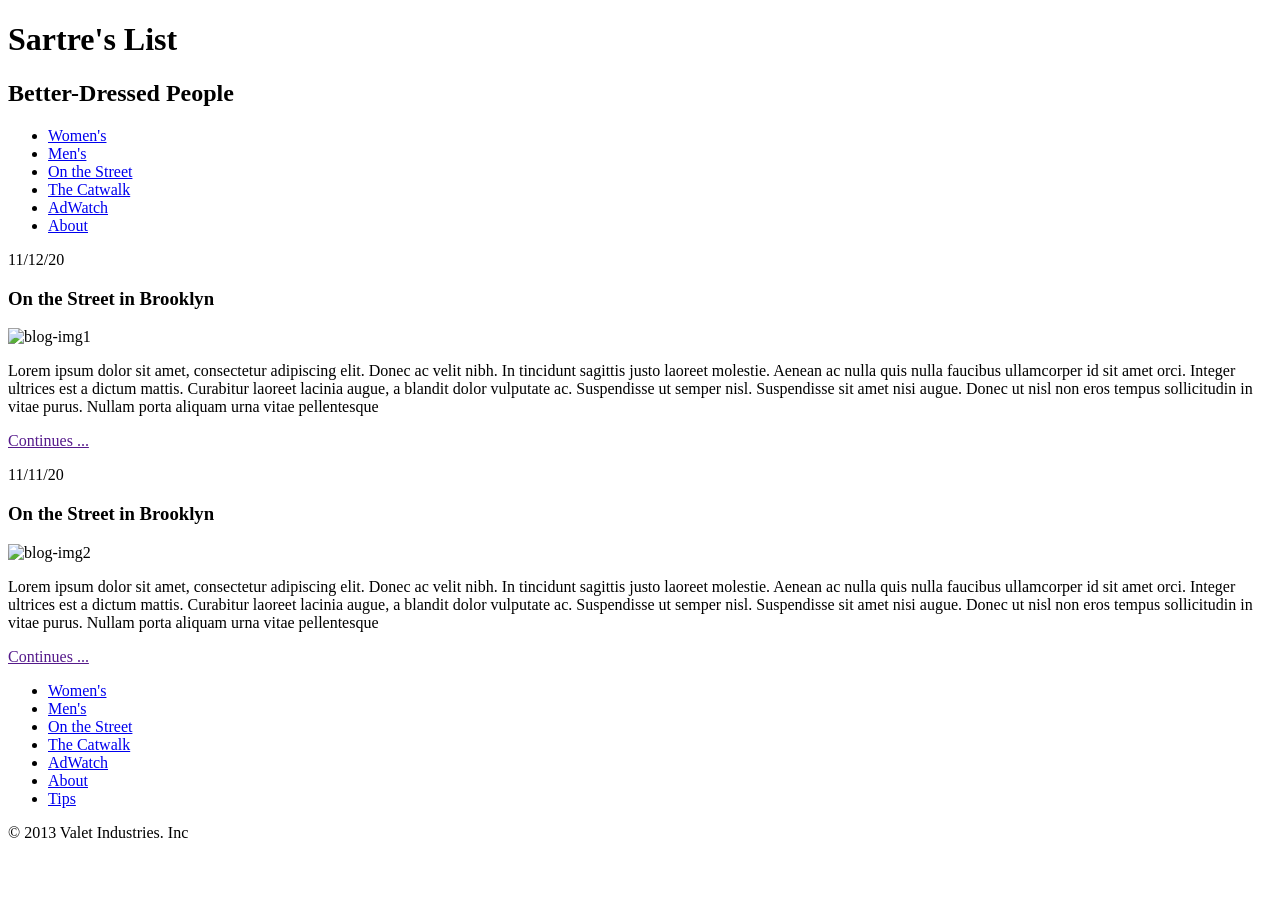
==== html/index.html @ 9597d156 "week7 day4 html initial commit" ====
<!DOCTYPE html>
<html lang="en">
  <head>
    <meta charset="UTF-8" />
    <meta http-equiv="X-UA-Compatible" content="IE=edge" />
    <meta name="viewport" content="width=device-width, initial-scale=1.0" />
    <title>Sartre's List</title>
    <link href="/assets/styles/styles.css" rel="stylesheet" />
  </head>
  <body>
    <header>
      <h1>Sartre's List</h1>
      <h2>Better-Dressed People</h2>
      <nav>
        <ul aria-label="Main Navigation" role="navigation">
          <li><a href="#" title="womens">Women's</a></li>
          <li><a href="#" title="mens">Men's</a></li>
          <li><a href="#" title="street">On the Street</a></li>
          <li><a href="#" title="catwalk">The Catwalk</a></li>
          <li><a href="#" title="watch">AdWatch</a></li>
          <li><a href="#" title="about">About</a></li>
        </ul>
      </nav>
    </header>
    <main>
      <section>
        <article>
          <time datetime="2020-11-12">11/12/20</time>
          <h3>On the Street in Brooklyn</h3>
          <img src="/assets/images/blog-image-1.jpg" alt="blog-img1" />
          <p class="content">
            Lorem ipsum dolor sit amet, consectetur adipiscing elit. Donec ac
            velit nibh. In tincidunt sagittis justo laoreet molestie. Aenean ac
            nulla quis nulla faucibus ullamcorper id sit amet orci. Integer
            ultrices est a dictum mattis. Curabitur laoreet lacinia augue, a
            blandit dolor vulputate ac. Suspendisse ut semper nisl. Suspendisse
            sit amet nisi augue. Donec ut nisl non eros tempus sollicitudin in
            vitae purus. Nullam porta aliquam urna vitae pellentesque
          </p>
          <p class="text-right"><a href="">Continues ...</a></p>
        </article>
      </section>
      <section>
        <article>
          <time datetime="2020-11-11">11/11/20</time>
          <h3>On the Street in Brooklyn</h3>
          <img src="/assets/images/blog-image-2.jpg" alt="blog-img2" />
          <p class="content">
            Lorem ipsum dolor sit amet, consectetur adipiscing elit. Donec ac
            velit nibh. In tincidunt sagittis justo laoreet molestie. Aenean ac
            nulla quis nulla faucibus ullamcorper id sit amet orci. Integer
            ultrices est a dictum mattis. Curabitur laoreet lacinia augue, a
            blandit dolor vulputate ac. Suspendisse ut semper nisl. Suspendisse
            sit amet nisi augue. Donec ut nisl non eros tempus sollicitudin in
            vitae purus. Nullam porta aliquam urna vitae pellentesque
          </p>
          <p class="text-right"><a href="">Continues ...</a></p>
        </article>
      </section>
    </main>
    <footer>
      <nav>
        <ul aria-label="Main Navigation" role="navigation">
          <li><a href="#" title="womens">Women's</a></li>
          <li><a href="#" title="mens">Men's</a></li>
          <li><a href="#" title="street">On the Street</a></li>
          <li><a href="#" title="catwalk">The Catwalk</a></li>
          <li><a href="#" title="watch">AdWatch</a></li>
          <li><a href="#" title="about">About</a></li>
          <li><a href="#" title="tips">Tips</a></li>
        </ul>
      </nav>
      <p>&copy; 2013 Valet Industries. Inc</p>
    </footer>
  </body>
</html>
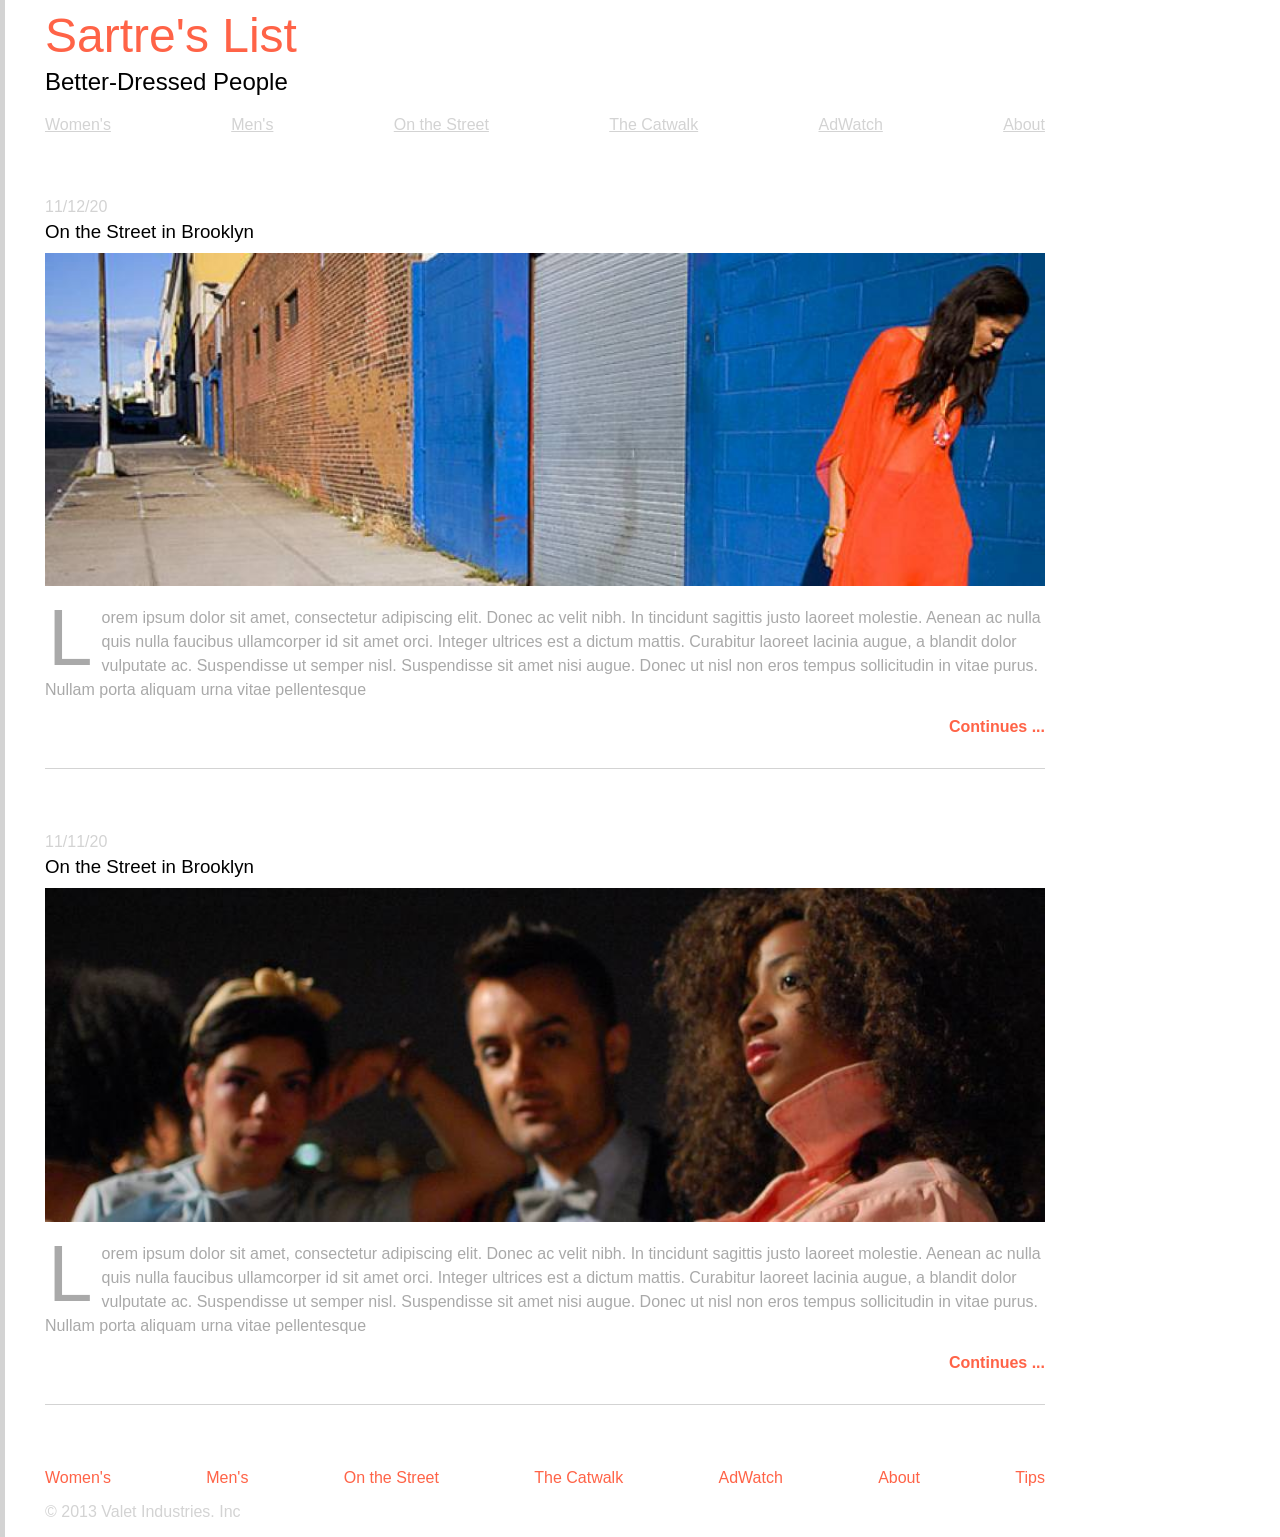
==== commit 9d707a40: "links path changes" ====
--- a/html/index.html
+++ b/html/index.html
@@ -5,7 +5,7 @@
     <meta http-equiv="X-UA-Compatible" content="IE=edge" />
     <meta name="viewport" content="width=device-width, initial-scale=1.0" />
     <title>Sartre's List</title>
-    <link href="/assets/styles/styles.css" rel="stylesheet" />
+    <link href="./assets/styles/styles.css" rel="stylesheet" />
   </head>
   <body>
     <header>
@@ -27,7 +27,7 @@
         <article>
           <time datetime="2020-11-12">11/12/20</time>
           <h3>On the Street in Brooklyn</h3>
-          <img src="/assets/images/blog-image-1.jpg" alt="blog-img1" />
+          <img src="./assets/images/blog-image-1.jpg" alt="blog-img1" />
           <p class="content">
             Lorem ipsum dolor sit amet, consectetur adipiscing elit. Donec ac
             velit nibh. In tincidunt sagittis justo laoreet molestie. Aenean ac
@@ -44,7 +44,7 @@
         <article>
           <time datetime="2020-11-11">11/11/20</time>
           <h3>On the Street in Brooklyn</h3>
-          <img src="/assets/images/blog-image-2.jpg" alt="blog-img2" />
+          <img src="./assets/images/blog-image-2.jpg" alt="blog-img2" />
           <p class="content">
             Lorem ipsum dolor sit amet, consectetur adipiscing elit. Donec ac
             velit nibh. In tincidunt sagittis justo laoreet molestie. Aenean ac
--- a/html/assets/styles/styles.css
+++ b/html/assets/styles/styles.css
@@ -0,0 +1,89 @@
+html{
+    border-left: 5px solid lightgray;
+}
+
+body {
+    max-width: 1000px;
+    min-height: 100%;
+    font-family: sans-serif;
+    padding-left: 2rem;
+}
+
+h1 {
+    color: tomato;
+    font-size: 3em;
+    font-weight: 500;
+    margin: 0;
+}
+
+h2 {
+    font-weight: 400;
+    margin-top: 5px;
+    margin-bottom: 20px;
+}
+
+main {
+    margin-top: 4rem;
+}
+
+nav ul{
+    list-style-type: none;
+    display: flex;
+    justify-content: space-between;
+    padding: 0;
+}
+
+nav ul a {
+    color: lightgray;
+}
+
+footer nav ul a {
+    color: tomato;
+    text-decoration: none;
+}
+
+footer p {
+    color: lightgray;
+}
+
+.text-right {
+    text-align: right;
+}
+
+.text-right a {
+    color: tomato;
+    font-weight: 700;
+    text-decoration: none;
+}
+
+article {
+    padding-bottom: 1rem;
+    border-bottom: 1px solid lightgray;
+    margin-bottom: 4rem;
+}
+
+article time{
+    color: lightgray;
+}
+article img {
+    width: 100%;
+}
+
+article h3 {
+    font-weight: 400;
+    margin-top: 5px;
+    margin-bottom: 10px;
+}
+
+article .content::first-letter {
+    font-size: 5em;
+    padding: 20px 3px 16px;
+    margin-right: 6px;
+    float: left;
+}
+
+article .content {
+    color: darkgray;
+    font-size: 16px;
+    line-height: 24px;
+}
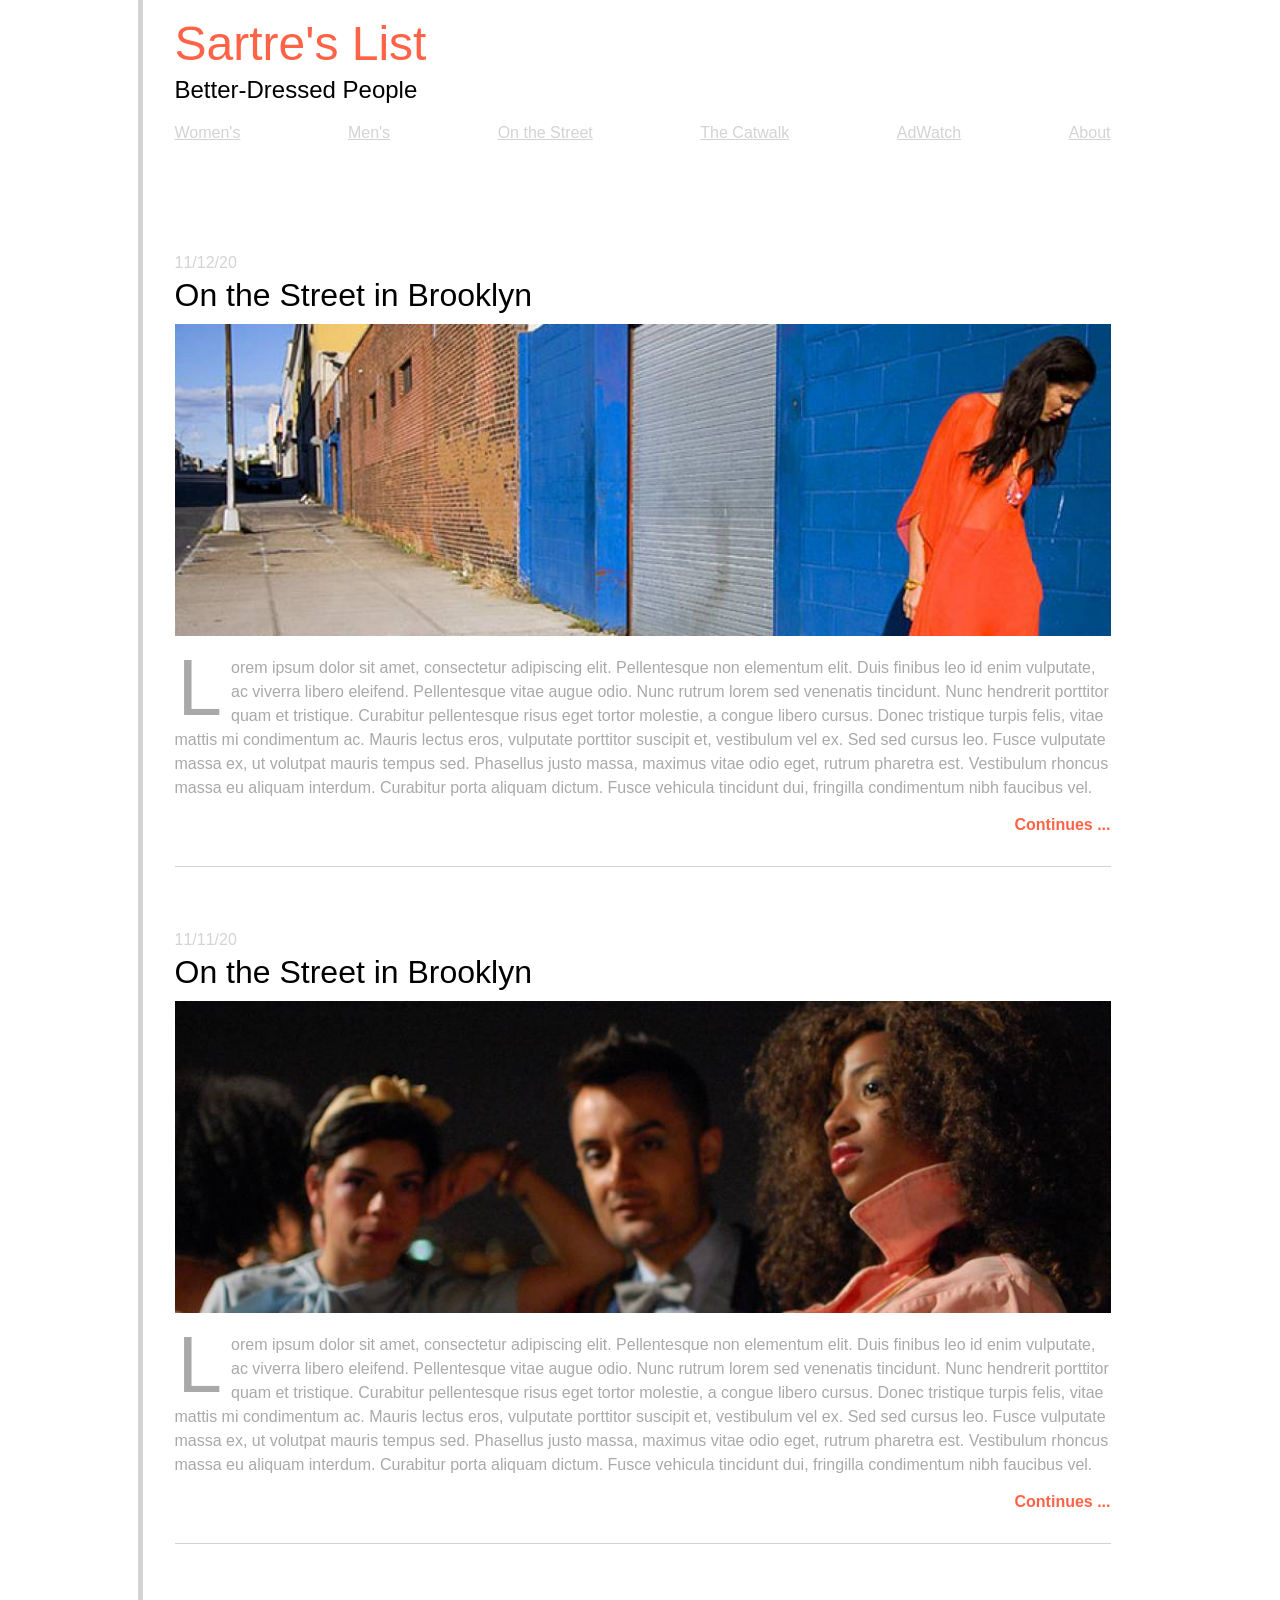
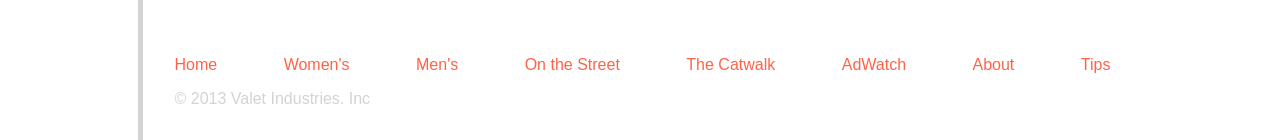
==== commit 9135141a: "styling changes" ====
--- a/html/index.html
+++ b/html/index.html
@@ -29,13 +29,18 @@
           <h3>On the Street in Brooklyn</h3>
           <img src="./assets/images/blog-image-1.jpg" alt="blog-img1" />
           <p class="content">
-            Lorem ipsum dolor sit amet, consectetur adipiscing elit. Donec ac
-            velit nibh. In tincidunt sagittis justo laoreet molestie. Aenean ac
-            nulla quis nulla faucibus ullamcorper id sit amet orci. Integer
-            ultrices est a dictum mattis. Curabitur laoreet lacinia augue, a
-            blandit dolor vulputate ac. Suspendisse ut semper nisl. Suspendisse
-            sit amet nisi augue. Donec ut nisl non eros tempus sollicitudin in
-            vitae purus. Nullam porta aliquam urna vitae pellentesque
+            Lorem ipsum dolor sit amet, consectetur adipiscing elit.
+            Pellentesque non elementum elit. Duis finibus leo id enim vulputate,
+            ac viverra libero eleifend. Pellentesque vitae augue odio. Nunc
+            rutrum lorem sed venenatis tincidunt. Nunc hendrerit porttitor quam
+            et tristique. Curabitur pellentesque risus eget tortor molestie, a
+            congue libero cursus. Donec tristique turpis felis, vitae mattis mi
+            condimentum ac. Mauris lectus eros, vulputate porttitor suscipit et,
+            vestibulum vel ex. Sed sed cursus leo. Fusce vulputate massa ex, ut
+            volutpat mauris tempus sed. Phasellus justo massa, maximus vitae
+            odio eget, rutrum pharetra est. Vestibulum rhoncus massa eu aliquam
+            interdum. Curabitur porta aliquam dictum. Fusce vehicula tincidunt
+            dui, fringilla condimentum nibh faucibus vel.
           </p>
           <p class="text-right"><a href="">Continues ...</a></p>
         </article>
@@ -46,13 +51,18 @@
           <h3>On the Street in Brooklyn</h3>
           <img src="./assets/images/blog-image-2.jpg" alt="blog-img2" />
           <p class="content">
-            Lorem ipsum dolor sit amet, consectetur adipiscing elit. Donec ac
-            velit nibh. In tincidunt sagittis justo laoreet molestie. Aenean ac
-            nulla quis nulla faucibus ullamcorper id sit amet orci. Integer
-            ultrices est a dictum mattis. Curabitur laoreet lacinia augue, a
-            blandit dolor vulputate ac. Suspendisse ut semper nisl. Suspendisse
-            sit amet nisi augue. Donec ut nisl non eros tempus sollicitudin in
-            vitae purus. Nullam porta aliquam urna vitae pellentesque
+            Lorem ipsum dolor sit amet, consectetur adipiscing elit.
+            Pellentesque non elementum elit. Duis finibus leo id enim vulputate,
+            ac viverra libero eleifend. Pellentesque vitae augue odio. Nunc
+            rutrum lorem sed venenatis tincidunt. Nunc hendrerit porttitor quam
+            et tristique. Curabitur pellentesque risus eget tortor molestie, a
+            congue libero cursus. Donec tristique turpis felis, vitae mattis mi
+            condimentum ac. Mauris lectus eros, vulputate porttitor suscipit et,
+            vestibulum vel ex. Sed sed cursus leo. Fusce vulputate massa ex, ut
+            volutpat mauris tempus sed. Phasellus justo massa, maximus vitae
+            odio eget, rutrum pharetra est. Vestibulum rhoncus massa eu aliquam
+            interdum. Curabitur porta aliquam dictum. Fusce vehicula tincidunt
+            dui, fringilla condimentum nibh faucibus vel.
           </p>
           <p class="text-right"><a href="">Continues ...</a></p>
         </article>
@@ -61,6 +71,7 @@
     <footer>
       <nav>
         <ul aria-label="Main Navigation" role="navigation">
+          <li><a href="#" title="home">Home</a></li>
           <li><a href="#" title="womens">Women's</a></li>
           <li><a href="#" title="mens">Men's</a></li>
           <li><a href="#" title="street">On the Street</a></li>
--- a/html/assets/styles/styles.css
+++ b/html/assets/styles/styles.css
@@ -1,12 +1,9 @@
-html{
-    border-left: 5px solid lightgray;
-}
-
 body {
     max-width: 1000px;
     min-height: 100%;
     font-family: sans-serif;
-    padding-left: 2rem;
+    margin: auto;
+    border-left: 5px solid lightgray;
 }
 
 h1 {
@@ -20,6 +17,10 @@
     font-weight: 400;
     margin-top: 5px;
     margin-bottom: 20px;
+}
+
+header, main, footer {
+    padding: 1rem 2rem;
 }
 
 main {
@@ -73,6 +74,7 @@
     font-weight: 400;
     margin-top: 5px;
     margin-bottom: 10px;
+    font-size: 2em;
 }
 
 article .content::first-letter {
